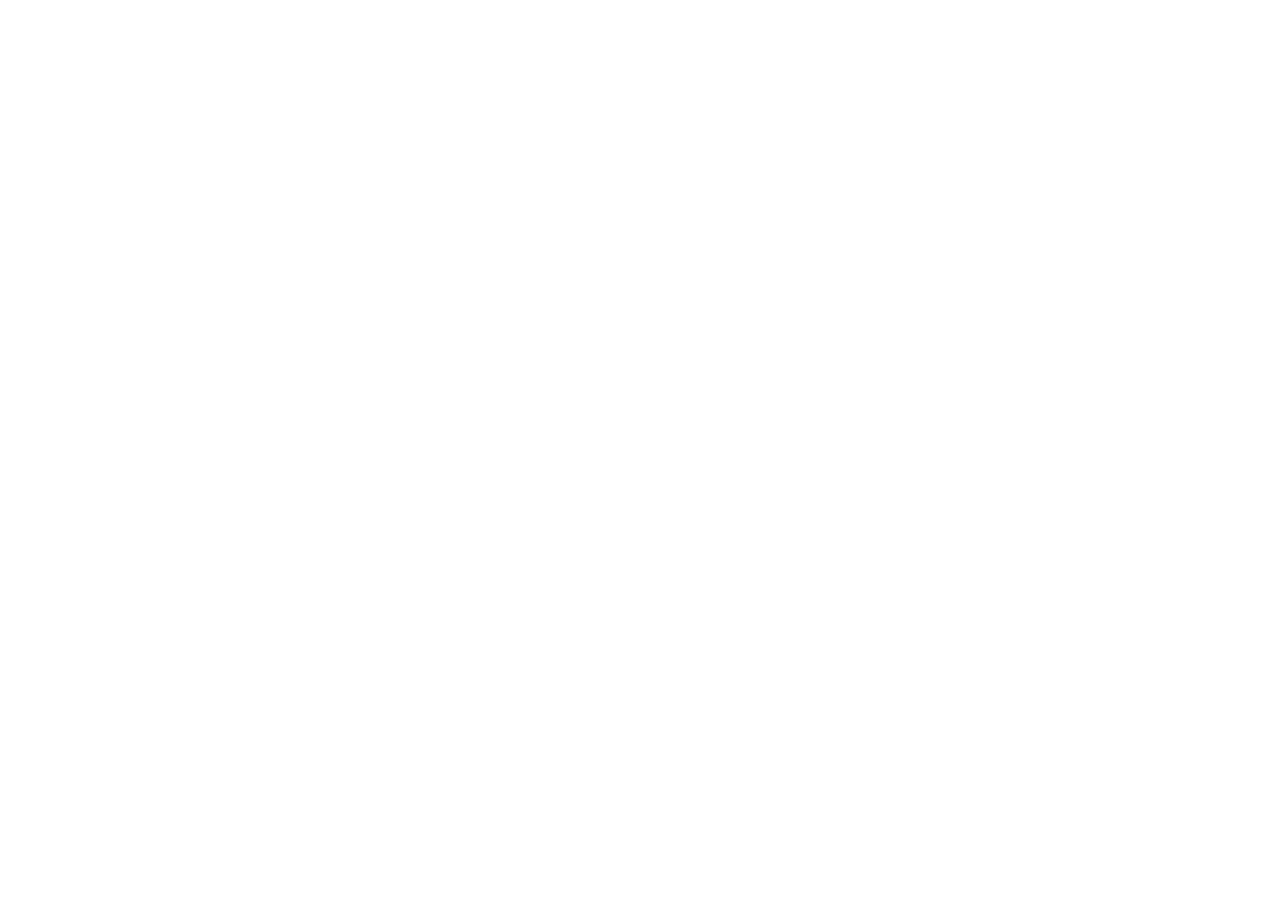
==== index.html @ 11bf7b25 "." ====
<!DOCTYPE html>
<html lang="en">
<head>
    <meta charset="UTF-8">
    <meta name="viewport" content="width=a, initial-scale=1.0">
    <title>Document</title>
</head>
<body>
    <a href="./buttons/buttons.html"></a>
    <a href="./modal/modal.html"></a>
</body>
</html>
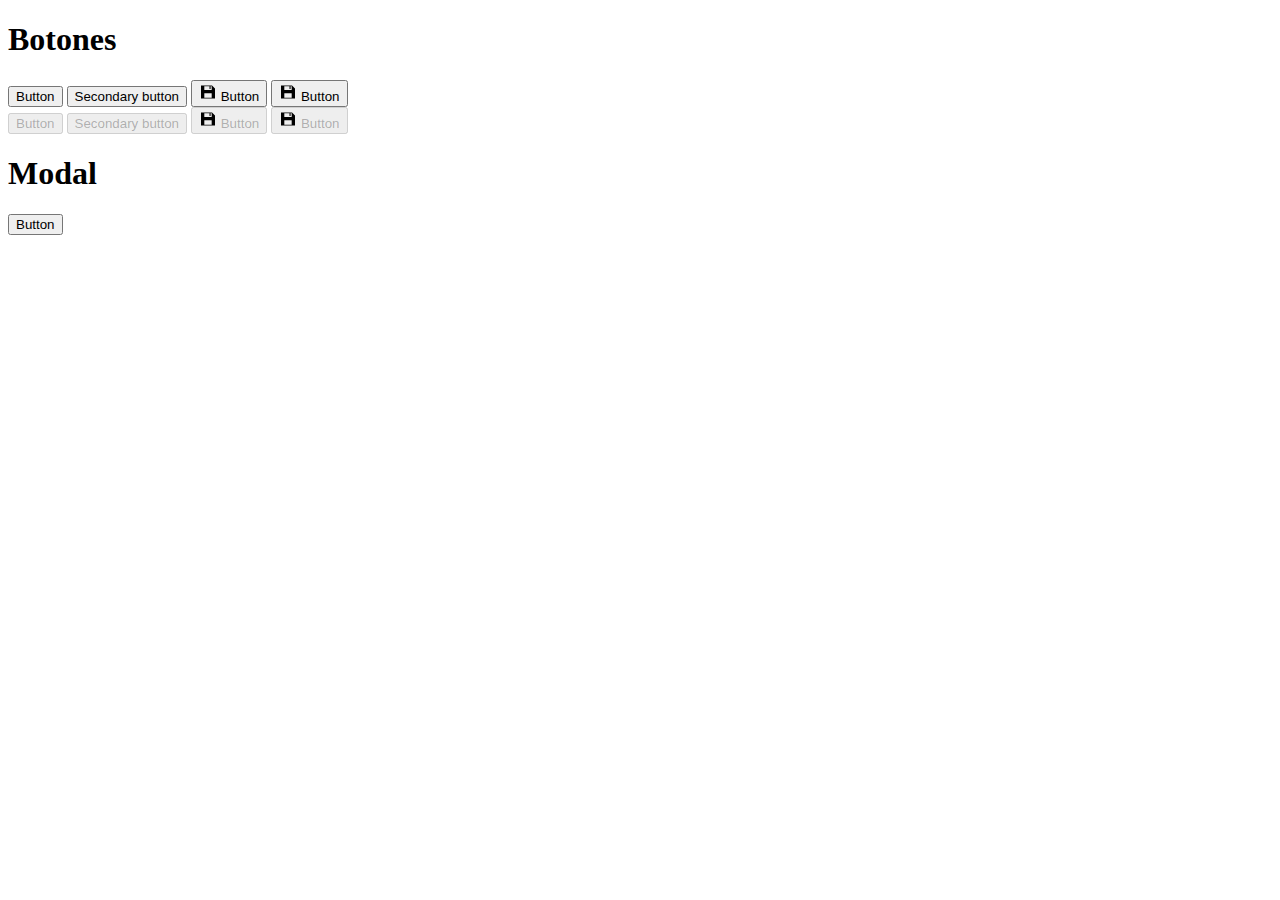
==== commit 55def337: "." ====
--- a/index.html
+++ b/index.html
@@ -2,11 +2,42 @@
 <html lang="en">
 <head>
     <meta charset="UTF-8">
-    <meta name="viewport" content="width=a, initial-scale=1.0">
+    <meta name="viewport" content="width=device-width, initial-scale=1.0">
     <title>Document</title>
+    <link href="./buttons.css" rel="stylesheet">
+    <link href="./modal.css" rel="stylesheet">
 </head>
 <body>
-    <a href="./buttons/buttons.html"></a>
-    <a href="./modal/modal.html"></a>
+    <h1>Botones</h1>
+    <button class="button">Button</button>
+        <button class="button button-secondary">Secondary button</button>
+        <button class="button button-icon">
+            <svg class="icon" width="18" height="18" viewBox="0 0 18 18" xmlns="http://www.w3.org/2000/svg">
+                <path d="M13.0254 2.54688H2V15.4531H16V5.52152L13.0254 2.54688ZM12.6914 14.6328H5.30859V10.6133C5.30859 10.3871 5.49259 10.2031 5.71875 10.2031H12.2812C12.5074 10.2031 12.6914 10.3871 12.6914 10.6133V14.6328ZM12.6914 6.92188H5.30859V3.36719H10.5039V6.10156H10.7773H11.3242H11.5977V3.36719H12.6914V6.92188Z"/>
+            </svg>         
+            Button
+        </button>
+        <button class="button button-secondary button-icon">
+            <svg class="icon" width="18" height="18" viewBox="0 0 18 18" xmlns="http://www.w3.org/2000/svg">
+                <path d="M13.0254 2.54688H2V15.4531H16V5.52152L13.0254 2.54688ZM12.6914 14.6328H5.30859V10.6133C5.30859 10.3871 5.49259 10.2031 5.71875 10.2031H12.2812C12.5074 10.2031 12.6914 10.3871 12.6914 10.6133V14.6328ZM12.6914 6.92188H5.30859V3.36719H10.5039V6.10156H10.7773H11.3242H11.5977V3.36719H12.6914V6.92188Z"/>
+            </svg>                
+            Button</button> 
+    </div>
+    <div class="wrapper">
+        <button class="button" disabled>Button</button>
+        <button class="button button-secondary" disabled>Secondary button</button>
+        <button class="button button-icon" disabled>
+            <svg class="icon" width="18" height="18" viewBox="0 0 18 18" xmlns="http://www.w3.org/2000/svg">
+                <path d="M13.0254 2.54688H2V15.4531H16V5.52152L13.0254 2.54688ZM12.6914 14.6328H5.30859V10.6133C5.30859 10.3871 5.49259 10.2031 5.71875 10.2031H12.2812C12.5074 10.2031 12.6914 10.3871 12.6914 10.6133V14.6328ZM12.6914 6.92188H5.30859V3.36719H10.5039V6.10156H10.7773H11.3242H11.5977V3.36719H12.6914V6.92188Z"/>
+            </svg>         
+            Button
+        </button>
+        <button class="button button-secondary button-icon" disabled>
+            <svg class="icon" width="18" height="18" viewBox="0 0 18 18" xmlns="http://www.w3.org/2000/svg">
+                <path d="M13.0254 2.54688H2V15.4531H16V5.52152L13.0254 2.54688ZM12.6914 14.6328H5.30859V10.6133C5.30859 10.3871 5.49259 10.2031 5.71875 10.2031H12.2812C12.5074 10.2031 12.6914 10.3871 12.6914 10.6133V14.6328ZM12.6914 6.92188H5.30859V3.36719H10.5039V6.10156H10.7773H11.3242H11.5977V3.36719H12.6914V6.92188Z"/>
+            </svg>                
+            Button</button> 
+    <h1>Modal</h1>
+    <button class="button">Button</button>
 </body>
 </html>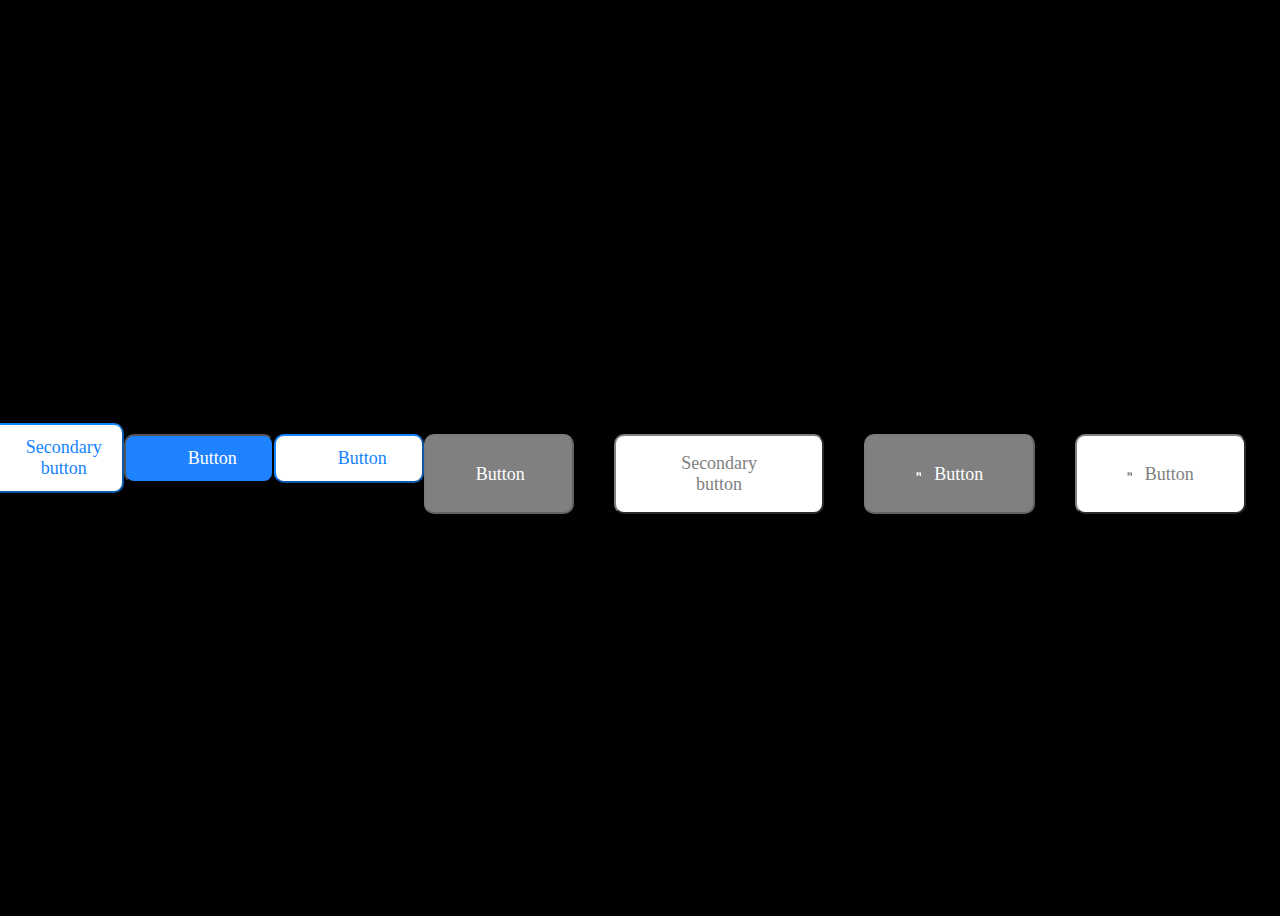
==== commit 4591c8bf: "." ====
--- a/index.html
+++ b/index.html
@@ -4,8 +4,8 @@
     <meta charset="UTF-8">
     <meta name="viewport" content="width=device-width, initial-scale=1.0">
     <title>Document</title>
-    <link href="./buttons.css" rel="stylesheet">
-    <link href="./modal.css" rel="stylesheet">
+    <link href="./buttons/buttons.css" rel="stylesheet">
+    <link href="./modal/modal.css" rel="stylesheet">
 </head>
 <body>
     <h1>Botones</h1>
--- a/buttons/buttons.css
+++ b/buttons/buttons.css
@@ -0,0 +1,69 @@
+.wrapper {
+    display: flex;
+    gap: 40px;
+    margin-top: 32px;
+}
+
+.button {
+    min-width: 150px;
+    border-radius: 10px;
+    font-size: 18px;
+    font-style: normal;
+    padding: 12px 50px; 
+    display: flex;
+    align-items: center;
+    background-color: #1F83FF;
+    color: white;
+    gap: 12px;
+
+    &:hover {
+        background-color: #0454b0;
+    }
+
+    &:active {
+        background-color: antiquewhite;
+    }
+}
+
+.button:disabled {
+    background-color: gray;
+    pointer-events: none;
+    cursor: not-allowed;
+}
+
+
+.button:hover {
+    cursor: pointer;
+}
+
+.button-icon {
+    fill: white;
+}
+
+.button-secondary {
+    border-color: #1383ff;
+    background-color: white;
+    color: #1383ff;
+
+    &:hover {
+        color: white;
+    }
+}
+
+.button-secondary.button-icon:disabled .icon{
+    fill: gray;
+}
+
+.button-secondary:disabled {
+    background-color: white;
+    border-color: gray;
+    color: gray;
+}
+
+.button-secondary.button-icon .icon {
+    fill: #1383ff;
+}
+
+.button-secondary.button-icon:hover .icon {
+    fill: white;
+}--- a/modal/modal.css
+++ b/modal/modal.css
@@ -0,0 +1,95 @@
+/* General */
+
+body {
+    display: flex;
+    justify-content: center;
+    align-items: center;
+    height: 100vh;
+    background-color:black;
+    font-family: 'Poppins';
+}
+
+
+a {
+    all: unset; 
+    display: inline;
+    font-family: 'Poppins';
+}
+
+button {
+    font-family: 'Poppins';
+}
+
+.hidden {
+    display: none;
+}
+
+/* Modal */
+
+.modal {
+    position: absolute;
+    visibility: hidden;
+    border-radius: 16px;
+    background-color: white;
+    text-align: center;
+    padding: 42px 32px;
+    opacity: 0; 
+    transform: translateY(-50px); 
+    transition: opacity 0.5s ease, transform 0.5s ease; 
+}
+
+.modal.show {
+    visibility: visible; 
+    opacity: 1; 
+    transform: translateY(0); 
+}
+
+.modal__title {
+    font-size: 30px;
+    font-weight: 500;
+    margin: 16px 12px;
+}
+
+.modal__text {
+    font-size: 18px;
+    color: #5E2FD3;
+}
+
+.modal__buttons {
+    display: flex;
+    justify-content: center;
+    gap: 18px; 
+    margin-top: 12px;
+}
+
+/* Button */
+
+.button {
+    border-radius: 10px;
+    font-size: 18px;
+    font-style: normal;
+    padding: 12px 50px; 
+    background-color: #1F83FF;
+    color: white;
+    gap: 12px;
+
+    &:hover {
+        background-color: #0454b0;
+        cursor: pointer;
+    }
+
+    &:active {
+        background-color: rgb(1, 32, 90);
+    }
+}
+
+.button-secondary {
+    border-color: #1383ff;
+    background-color: white;
+    color: #1383ff;
+
+    &:hover {
+        color: white;
+    }
+}
+
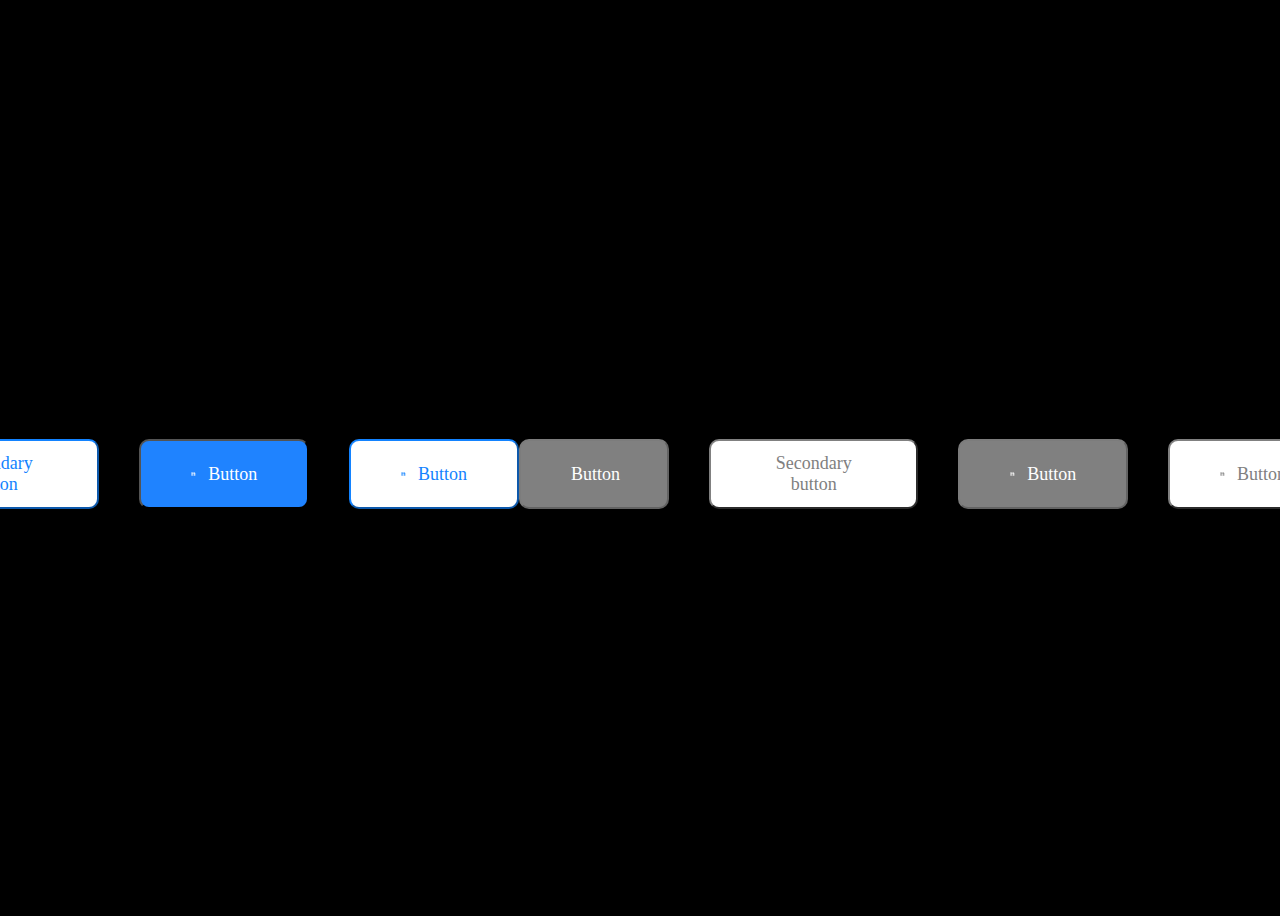
==== commit a78183b2: "." ====
--- a/index.html
+++ b/index.html
@@ -8,8 +8,8 @@
     <link href="./modal/modal.css" rel="stylesheet">
 </head>
 <body>
-    <h1>Botones</h1>
-    <button class="button">Button</button>
+    <div class="wrapper">
+        <button class="button">Button</button>
         <button class="button button-secondary">Secondary button</button>
         <button class="button button-icon">
             <svg class="icon" width="18" height="18" viewBox="0 0 18 18" xmlns="http://www.w3.org/2000/svg">
@@ -37,7 +37,11 @@
                 <path d="M13.0254 2.54688H2V15.4531H16V5.52152L13.0254 2.54688ZM12.6914 14.6328H5.30859V10.6133C5.30859 10.3871 5.49259 10.2031 5.71875 10.2031H12.2812C12.5074 10.2031 12.6914 10.3871 12.6914 10.6133V14.6328ZM12.6914 6.92188H5.30859V3.36719H10.5039V6.10156H10.7773H11.3242H11.5977V3.36719H12.6914V6.92188Z"/>
             </svg>                
             Button</button> 
+    </div> 
     <h1>Modal</h1>
-    <button class="button">Button</button>
+    <div>
+        <button class="button">Button</button>
+    </div>
 </body>
+<script src="./modal/index.js"></script>
 </html>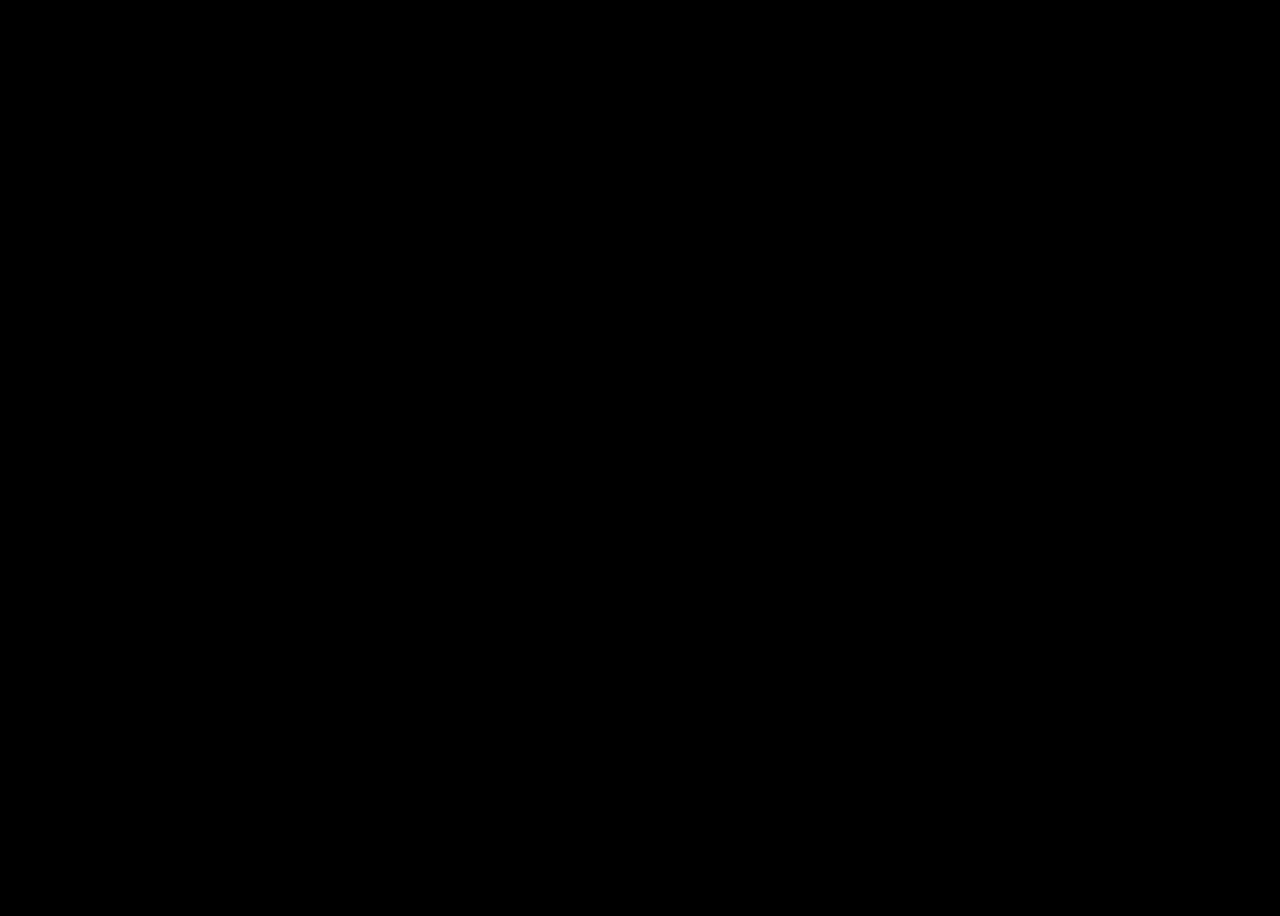
==== commit e4b38780: "." ====
--- a/index.html
+++ b/index.html
@@ -8,39 +8,13 @@
     <link href="./modal/modal.css" rel="stylesheet">
 </head>
 <body>
-    <div class="wrapper">
-        <button class="button">Button</button>
-        <button class="button button-secondary">Secondary button</button>
-        <button class="button button-icon">
-            <svg class="icon" width="18" height="18" viewBox="0 0 18 18" xmlns="http://www.w3.org/2000/svg">
-                <path d="M13.0254 2.54688H2V15.4531H16V5.52152L13.0254 2.54688ZM12.6914 14.6328H5.30859V10.6133C5.30859 10.3871 5.49259 10.2031 5.71875 10.2031H12.2812C12.5074 10.2031 12.6914 10.3871 12.6914 10.6133V14.6328ZM12.6914 6.92188H5.30859V3.36719H10.5039V6.10156H10.7773H11.3242H11.5977V3.36719H12.6914V6.92188Z"/>
-            </svg>         
-            Button
-        </button>
-        <button class="button button-secondary button-icon">
-            <svg class="icon" width="18" height="18" viewBox="0 0 18 18" xmlns="http://www.w3.org/2000/svg">
-                <path d="M13.0254 2.54688H2V15.4531H16V5.52152L13.0254 2.54688ZM12.6914 14.6328H5.30859V10.6133C5.30859 10.3871 5.49259 10.2031 5.71875 10.2031H12.2812C12.5074 10.2031 12.6914 10.3871 12.6914 10.6133V14.6328ZM12.6914 6.92188H5.30859V3.36719H10.5039V6.10156H10.7773H11.3242H11.5977V3.36719H12.6914V6.92188Z"/>
-            </svg>                
-            Button</button> 
+    <div>
+        <h5>botones</h5>
+        <a href="./buttons/buttons.html"></a>
     </div>
-    <div class="wrapper">
-        <button class="button" disabled>Button</button>
-        <button class="button button-secondary" disabled>Secondary button</button>
-        <button class="button button-icon" disabled>
-            <svg class="icon" width="18" height="18" viewBox="0 0 18 18" xmlns="http://www.w3.org/2000/svg">
-                <path d="M13.0254 2.54688H2V15.4531H16V5.52152L13.0254 2.54688ZM12.6914 14.6328H5.30859V10.6133C5.30859 10.3871 5.49259 10.2031 5.71875 10.2031H12.2812C12.5074 10.2031 12.6914 10.3871 12.6914 10.6133V14.6328ZM12.6914 6.92188H5.30859V3.36719H10.5039V6.10156H10.7773H11.3242H11.5977V3.36719H12.6914V6.92188Z"/>
-            </svg>         
-            Button
-        </button>
-        <button class="button button-secondary button-icon" disabled>
-            <svg class="icon" width="18" height="18" viewBox="0 0 18 18" xmlns="http://www.w3.org/2000/svg">
-                <path d="M13.0254 2.54688H2V15.4531H16V5.52152L13.0254 2.54688ZM12.6914 14.6328H5.30859V10.6133C5.30859 10.3871 5.49259 10.2031 5.71875 10.2031H12.2812C12.5074 10.2031 12.6914 10.3871 12.6914 10.6133V14.6328ZM12.6914 6.92188H5.30859V3.36719H10.5039V6.10156H10.7773H11.3242H11.5977V3.36719H12.6914V6.92188Z"/>
-            </svg>                
-            Button</button> 
-    </div> 
-    <h1>Modal</h1>
     <div>
-        <button class="button">Button</button>
+        <h5>modal</h5>
+        <a href="./modal/modal.html"></a>
     </div>
 </body>
 <script src="./modal/index.js"></script>
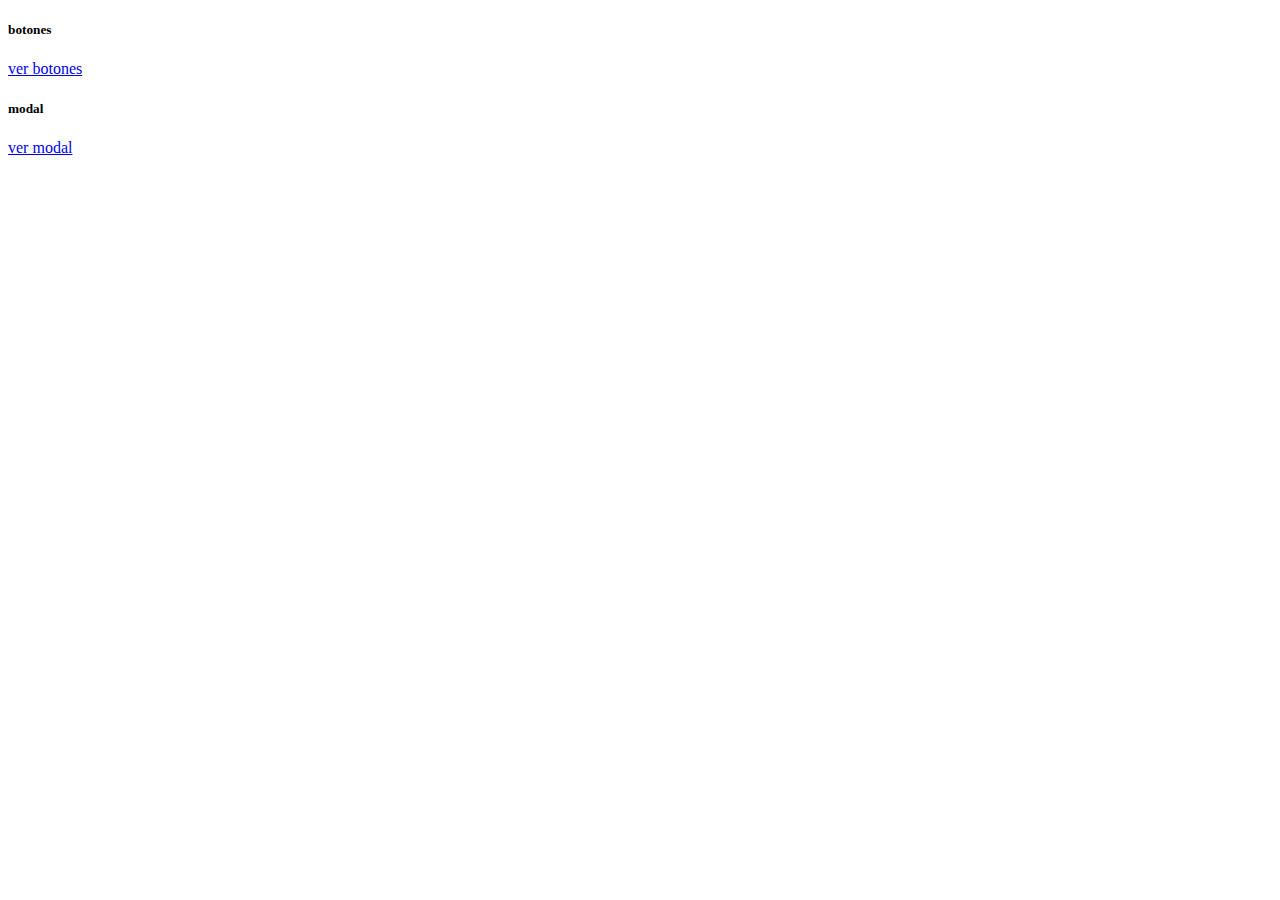
==== commit 64e6396b: "." ====
--- a/index.html
+++ b/index.html
@@ -4,18 +4,15 @@
     <meta charset="UTF-8">
     <meta name="viewport" content="width=device-width, initial-scale=1.0">
     <title>Document</title>
-    <link href="./buttons/buttons.css" rel="stylesheet">
-    <link href="./modal/modal.css" rel="stylesheet">
 </head>
 <body>
     <div>
         <h5>botones</h5>
-        <a href="./buttons/buttons.html"></a>
+        <a href="./buttons/buttons.html">ver botones</a>
     </div>
     <div>
         <h5>modal</h5>
-        <a href="./modal/modal.html"></a>
+        <a href="./modal/modal.html">ver modal</a>
     </div>
 </body>
-<script src="./modal/index.js"></script>
 </html>